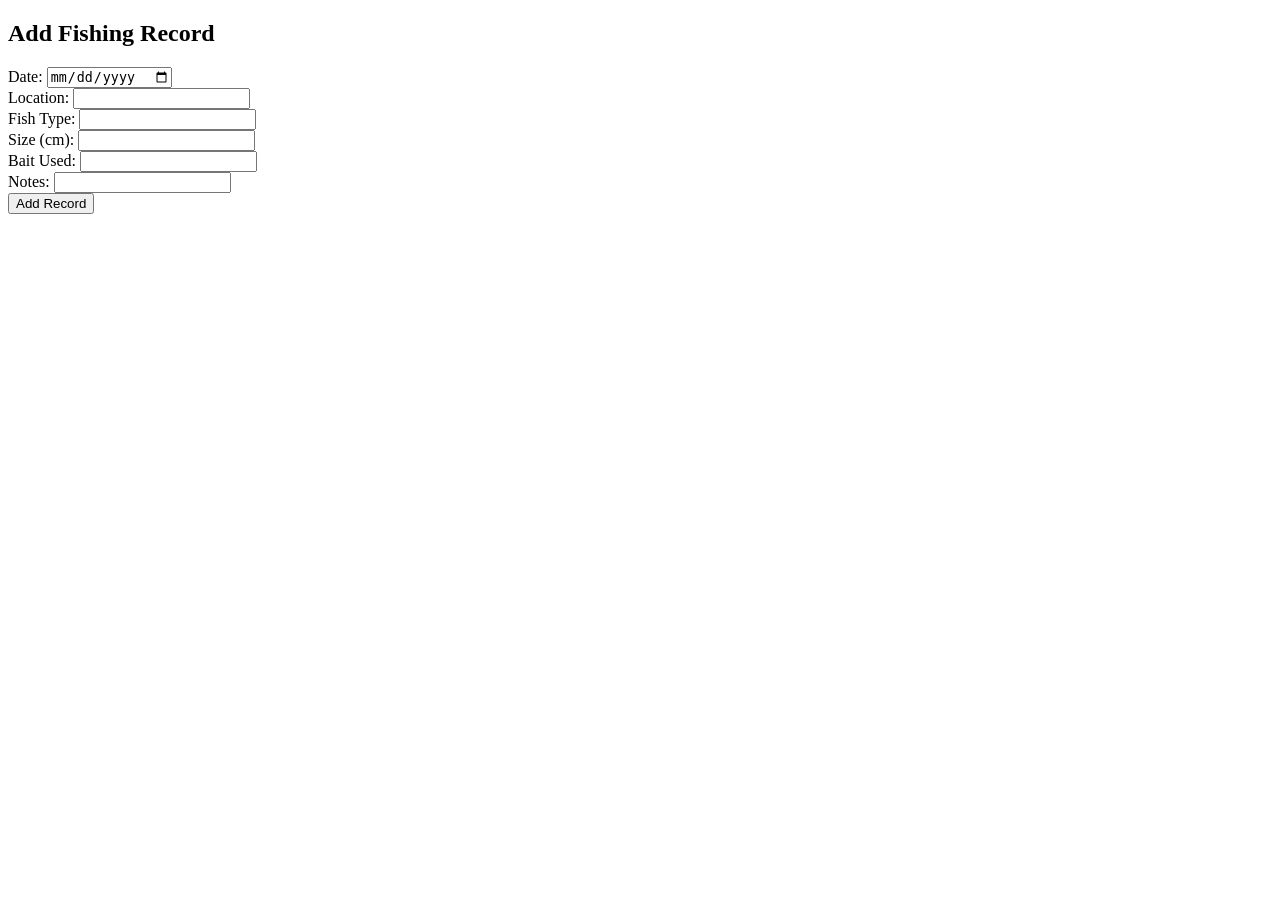
==== src/main/webapp/add-record.html @ b94f74d8 "feat: Split record pages and prepare user registration" ====
<!DOCTYPE html>
<html lang="en">
<head>
    <meta charset="UTF-8">
    <title>Add Fishing Record</title>
</head>
<body>
<h2>Add Fishing Record</h2>
<form id="recordForm">
    <label>Date: <input type="date" name="date" required></label><br>
    <label>Location: <input type="text" name="location"></label><br>
    <label>Fish Type: <input type="text" name="fishType"></label><br>
    <label>Size (cm): <input type="number" name="sizeCm"></label><br>
    <label>Bait Used: <input type="text" name="baitUsed"></label><br>
    <label>Notes: <input type="text" name="notes"></label><br>
    <button type="submit">Add Record</button>
</form>

<script>
    document.getElementById('recordForm').addEventListener('submit', async (e) => {
        e.preventDefault();
        const form = e.target;
        const data = {
            date: form.date.value,
            location: form.location.value,
            fishType: form.fishType.value,
            sizeCm: parseInt(form.sizeCm.value),
            baitUsed: form.baitUsed.value,
            notes: form.notes.value
        };
        const res = await fetch('/fishing-record-system/api/records', {
            method: 'POST',
            headers: {'Content-Type': 'application/json'},
            body: JSON.stringify(data)
        });
        if(res.ok){
            alert("Record added successfully!");
            form.reset();
        } else {
            alert("Failed to add record!");
        }
    });
</script>
</body>
</html>
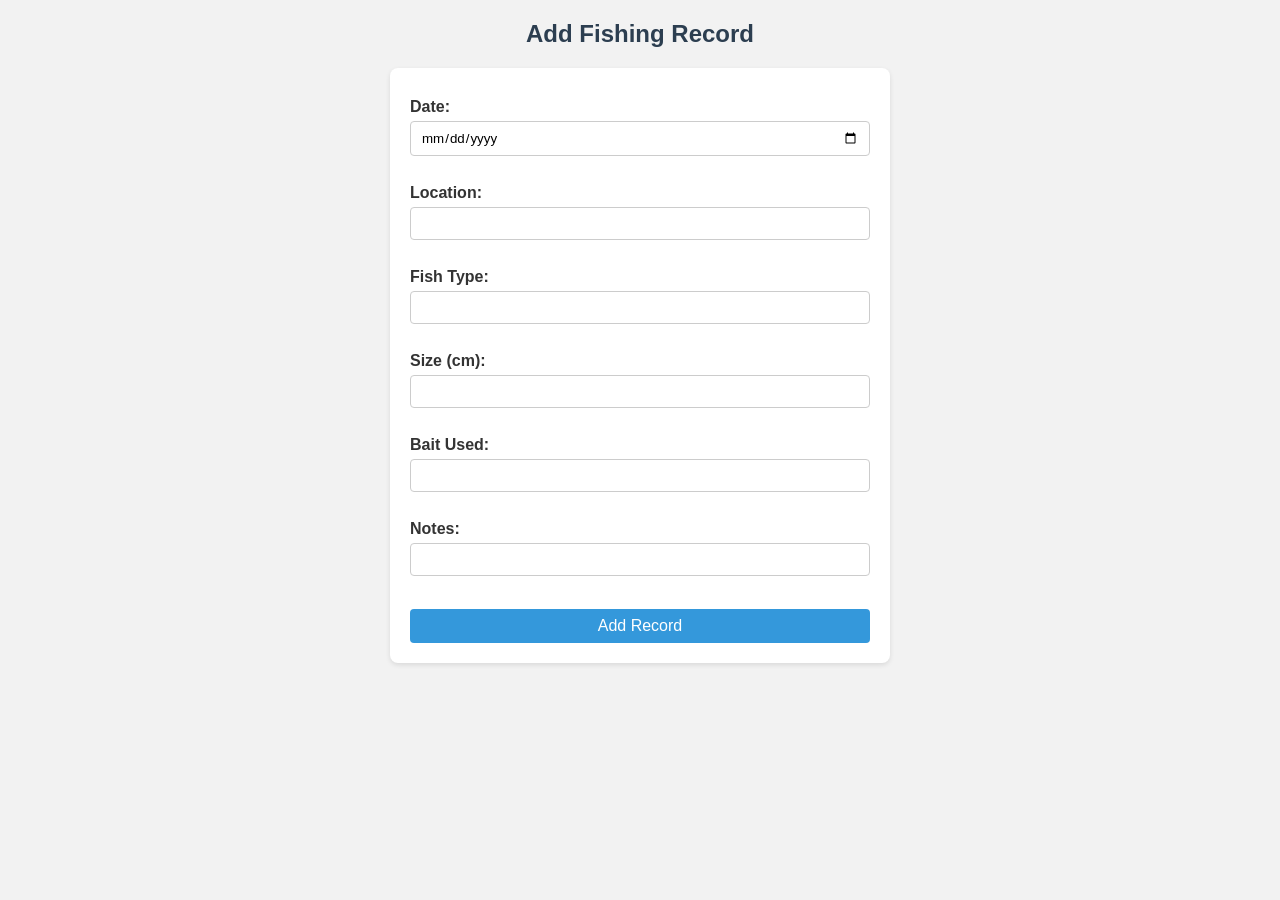
==== commit ebf14a81: "Add fishcard page for filtering fishing records by fish type - Created a new FishCard page - Impleme" ====
--- a/src/main/webapp/add-record.html
+++ b/src/main/webapp/add-record.html
@@ -3,6 +3,7 @@
 <head>
     <meta charset="UTF-8">
     <title>Add Fishing Record</title>
+    <link rel="stylesheet" href="css/styles.css">
 </head>
 <body>
 <h2>Add Fishing Record</h2>
--- a/src/main/webapp/css/styles.css
+++ b/src/main/webapp/css/styles.css
@@ -0,0 +1,77 @@
+* {
+    margin: 0;
+    padding: 0;
+    box-sizing: border-box;
+    font-family: Arial, Helvetica, sans-serif;
+}
+
+body {
+    background-color: #f2f2f2;
+    padding: 20px;
+    color: #333;
+}
+
+h2 {
+    text-align: center;
+    margin-bottom: 20px;
+    color: #2c3e50;
+}
+
+form {
+    background-color: #fff;
+    padding: 20px;
+    max-width: 500px;
+    margin: 0 auto 30px auto;
+    border-radius: 8px;
+    box-shadow: 0 2px 5px rgba(0,0,0,0.1);
+}
+
+form label {
+    display: block;
+    margin-top: 10px;
+    font-weight: bold;
+}
+
+form input, form button {
+    width: 100%;
+    padding: 8px 10px;
+    margin-top: 5px;
+    border-radius: 4px;
+    border: 1px solid #ccc;
+}
+
+form button {
+    margin-top: 15px;
+    background-color: #3498db;
+    color: white;
+    border: none;
+    cursor: pointer;
+    font-size: 16px;
+}
+
+form button:hover {
+    background-color: #2980b9;
+}
+
+ul#recordList {
+    max-width: 600px;
+    margin: 0 auto;
+    list-style-type: none;
+    padding: 0;
+}
+
+ul#recordList li {
+    background-color: #fff;
+    margin-bottom: 10px;
+    padding: 12px 15px;
+    border-radius: 6px;
+    box-shadow: 0 1px 3px rgba(0,0,0,0.08);
+}
+
+/* Responsive */
+@media (max-width: 600px) {
+    form, ul#recordList {
+        width: 90%;
+        padding: 15px;
+    }
+}
